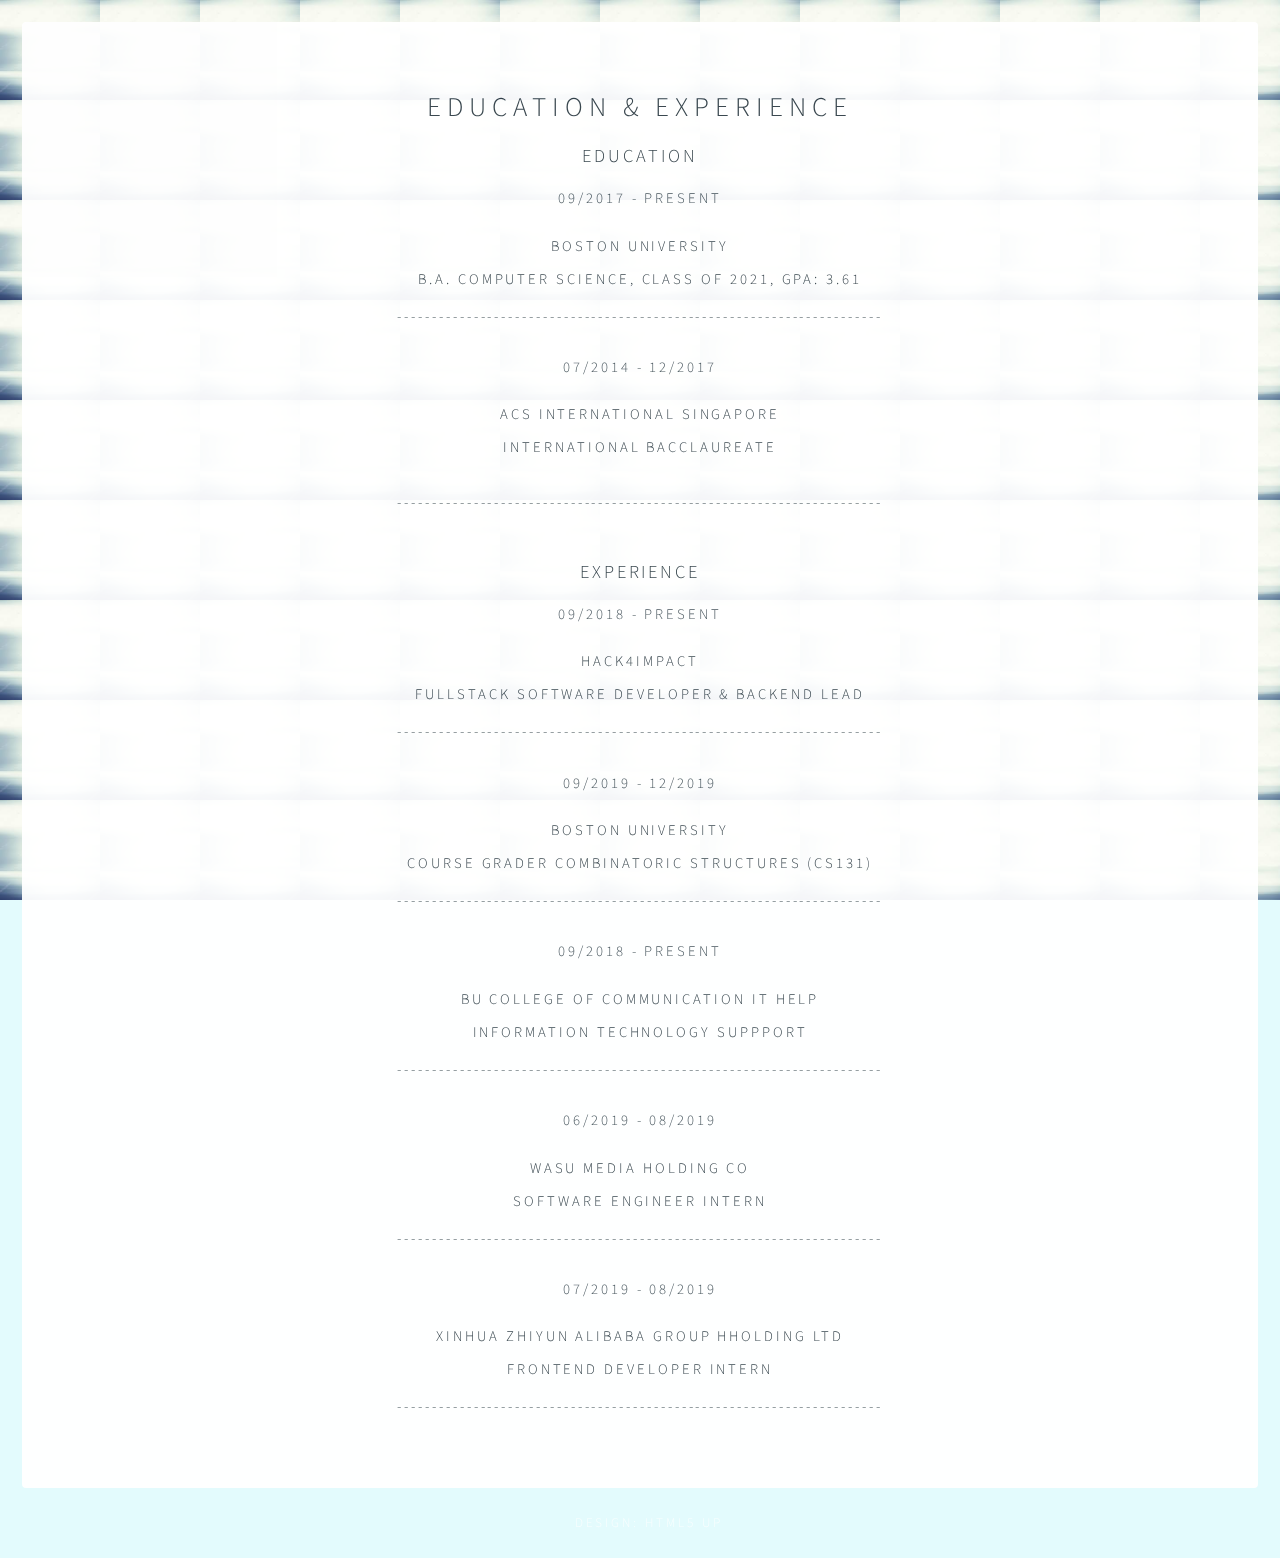
==== experience.html @ bf8a5880 "first" ====
<!DOCTYPE html>
<!--
	Identity by HTML5 UP
	html5up.net | @ajlkn
	Free for personal and commercial use under the CCA 3.0 license (html5up.net/license)
-->
<html>
  <head>
    <title>Education & Experience</title>
    <meta charset="utf-8" />
    <meta name="viewport" content="width=device-width, initial-scale=1" />

    <!-- link it with main.css-->
    <link rel="stylesheet" href="assets/css/main.css" />
    <noscript><link rel="stylesheet" href="assets/css/noscript.css"/></noscript>
  </head>
  <body class="is-preload">
    <!-- Wrapper -->
    <div id="wrapper">
      <!-- Main -->
      <section id="main">
        <header>
          <h1>Education & Experience</h1>
        </header>
        <div class="container">
          <!-- Education-->
          <div class="row">
            <h2>Education</h2>
            <div class="col-md-7">
              <p>09/2017 - Present</p>
              <h4>Boston University</h4>
              <h6>B.A. Computer Science, Class of 2021, GPA: 3.61</h6>
              <p>
                ----------------------------------------------------------------------
              </p>
              <p>07/2014 - 12/2017</p>
              <h4>ACS International Singapore</h4>
              <h6>International Bacclaureate</h6>
            </div>
          </div>

          <p class="divider">
            ----------------------------------------------------------------------
          </p>

          <!-- Experience 1 -->
          <div class="row">
            <h2>Experience</h2>
            <div class="col-md-7">
              <p>09/2018 - Present</p>
              <h4>Hack4Impact</h4>
              <h6>Fullstack Software Developer & BackEnd Lead</h6>
              <p>
                ----------------------------------------------------------------------
              </p>
              <p>09/2019 - 12/2019</p>
              <h4>Boston University</h4>
              <h6>Course Grader Combinatoric Structures (CS131)</h6>
              <p>
                ----------------------------------------------------------------------
              </p>
              <p>09/2018 - Present</p>
              <h4>BU College of Communication IT Help</h4>
              <h6>Information Technology Suppport</h6>
              <p>
                ----------------------------------------------------------------------
              </p>
              <p>06/2019 - 08/2019</p>
              <h4>Wasu Media Holding Co</h4>
              <h6>Software Engineer Intern</h6>
              <p>
                ----------------------------------------------------------------------
              </p>
              <p>07/2019 - 08/2019</p>
              <h4>Xinhua Zhiyun Alibaba Group Hholding Ltd</h4>
              <h6>FrontEnd Developer Intern</h6>
              <p>
                ----------------------------------------------------------------------
              </p>
            </div>
          </div>
        </div>
        <!--
						<hr />
						<h2>Extra Stuff!</h2>
						<form method="post" action="#">
							<div class="fields">
								<div class="field">
									<input type="text" name="name" id="name" placeholder="Name" />
								</div>
								<div class="field">
									<input type="email" name="email" id="email" placeholder="Email" />
								</div>
								<div class="field">
									<select name="department" id="department">
										<option value="">Department</option>
										<option value="sales">Sales</option>
										<option value="tech">Tech Support</option>
										<option value="null">/dev/null</option>
									</select>
								</div>
								<div class="field">
									<textarea name="message" id="message" placeholder="Message" rows="4"></textarea>
								</div>
								<div class="field">
									<input type="checkbox" id="human" name="human" /><label for="human">I'm a human</label>
								</div>
								<div class="field">
									<label>But are you a robot?</label>
									<input type="radio" id="robot_yes" name="robot" /><label for="robot_yes">Yes</label>
									<input type="radio" id="robot_no" name="robot" /><label for="robot_no">No</label>
								</div>
							</div>
							<ul class="actions special">
								<li><a href="#" class="button">Get Started</a></li>
							</ul>
						</form>
						<hr />
						--></section>

      <!-- Footer -->
      <footer id="footer">
        <ul class="copyright">
          <li>Design: <a href="http://html5up.net">HTML5 UP</a></li>
        </ul>
      </footer>
    </div>

    <!-- Scripts -->
    <script>
      if ("addEventListener" in window) {
        window.addEventListener("load", function() {
          document.body.className = document.body.className.replace(
            /\bis-preload\b/,
            ""
          );
        });
        document.body.className += navigator.userAgent.match(/(MSIE|rv:11\.0)/)
          ? " is-ie"
          : "";
      }
    </script>
    <style>
      .divider {
        line-height: 50pt;
      }
    </style>
  </body>
</html>
---- assets/css/main.css ----
@import url(fontawesome-all.min.css);
@import url("https://fonts.googleapis.com/css?family=Source+Sans+Pro:300");

/*
	Identity by HTML5 UP
	html5up.net | @ajlkn
	Free for personal and commercial use under the CCA 3.0 license (html5up.net/license)
*/

/* Icon (alt) */

html,
body,
div,
span,
applet,
object,
iframe,
h1,
h2,
h3,
h4,
h5,
h6,
p,
blockquote,
pre,
a,
abbr,
acronym,
address,
big,
cite,
code,
del,
dfn,
em,
img,
ins,
kbd,
q,
s,
samp,
small,
strike,
strong,
sub,
sup,
tt,
var,
b,
u,
i,
center,
dl,
dt,
dd,
ol,
ul,
li,
fieldset,
form,
label,
legend,
table,
caption,
tbody,
tfoot,
thead,
tr,
th,
td,
article,
aside,
canvas,
details,
embed,
figure,
figcaption,
footer,
header,
hgroup,
menu,
nav,
output,
ruby,
section,
summary,
time,
mark,
audio,
video {
  margin: 0;
  padding: 0;
  border: 0;
  font-size: 100%;
  font: inherit;
  vertical-align: baseline;
}

article,
aside,
details,
figcaption,
figure,
footer,
header,
hgroup,
menu,
nav,
section {
  display: block;
}

body {
  line-height: 1;
}

ol,
ul {
  list-style: none;
}

blockquote,
q {
  quotes: none;
}

blockquote:before,
blockquote:after,
q:before,
q:after {
  content: "";
  content: none;
}

table {
  border-collapse: collapse;
  border-spacing: 0;
}

body {
  -webkit-text-size-adjust: none;
}

mark {
  background-color: transparent;
  color: inherit;
}

input::-moz-focus-inner {
  border: 0;
  padding: 0;
}

input,
select,
textarea {
  -moz-appearance: none;
  -webkit-appearance: none;
  -ms-appearance: none;
  appearance: none;
}

/* Basic */

@media screen and (max-width: 480px) {
  html,
  body {
    min-width: 320px;
  }
}

html {
  box-sizing: border-box;
}

*,
*:before,
*:after {
  box-sizing: inherit;
}

body.is-preload *,
body.is-preload *:before,
body.is-preload *:after {
  -moz-animation: none !important;
  -webkit-animation: none !important;
  -ms-animation: none !important;
  animation: none !important;
  -moz-transition: none !important;
  -webkit-transition: none !important;
  -ms-transition: none !important;
  transition: none !important;
}

html {
  height: 100%;
}

body {
  height: 100%;
  background-color: #e3fbfd;
  background-image: url("images/overlayy.png"),
    -moz-linear-gradient(60deg, rgba(255, 165, 150, 0.5) 5%, rgba(0, 228, 255, 0.35)),
    url("../../images/overlayy.jpg");
  background-image: url("images/overlayy.png"),
    -webkit-linear-gradient(60deg, rgba(255, 165, 150, 0.5) 5%, rgba(0, 228, 255, 0.35)),
    url("../../images/overlayy.jpg");
  background-image: url("images/overlayy.png"),
    -ms-linear-gradient(60deg, rgba(255, 165, 150, 0.5) 5%, rgba(0, 228, 255, 0.35)),
    url("../../images/overlayy.jpg");
  background-image: url("images/overlayy.png"),
    linear-gradient(60deg, rgba(255, 165, 150, 0.5) 5%, rgba(0, 228, 255, 0.35)),
    url("../../images/overlayy.jpg");
  /* background-repeat: repeat, no-repeat, no-repeat; */
  background-size: 100px 100px, cover, cover;
  background-position: top left, center center, bottom center;
  background-attachment: fixed, fixed, fixed;
}

body:after {
  content: "";
  display: block;
  position: fixed;
  top: 0;
  left: 0;
  width: 100%;
  height: inherit;
  opacity: 0;
  z-index: 1;
  background-color: #ffffff;
  background-image: url("images/overlayy.png"),
    -moz-linear-gradient(60deg, rgba(255, 165, 150, 0.5) 5%, rgba(0, 228, 255, 0.35));
  background-image: url("images/overlayy.png"),
    -webkit-linear-gradient(60deg, rgba(255, 165, 150, 0.5) 5%, rgba(0, 228, 255, 0.35));
  background-image: url("images/overlayy.png"),
    -ms-linear-gradient(60deg, rgba(255, 165, 150, 0.5) 5%, rgba(0, 228, 255, 0.35));
  background-image: url("images/overlayy.png"),
    linear-gradient(60deg, rgba(255, 165, 150, 0.5) 5%, rgba(0, 228, 255, 0.35));
  /* background-repeat: repeat, no-repeat; */
  background-size: 100px 100px, cover;
  background-position: top left, center center;
  -moz-transition: opacity 1.75s ease-out;
  -webkit-transition: opacity 1.75s ease-out;
  -ms-transition: opacity 1.75s ease-out;
  transition: opacity 1.75s ease-out;
}

body.is-preload:after {
  opacity: 1;
}

/* Type */

body,
input,
select,
textarea {
  color: #414f57;
  font-family: "Source Sans Pro", Helvetica, sans-serif;
  font-size: 14pt;
  font-weight: 300;
  line-height: 2;
  letter-spacing: 0.2em;
  text-transform: uppercase;
}

@media screen and (max-width: 1680px) {
  body,
  input,
  select,
  textarea {
    font-size: 11pt;
  }
}

@media screen and (max-width: 480px) {
  body,
  input,
  select,
  textarea {
    font-size: 10pt;
    line-height: 1.75;
  }
}

a {
  -moz-transition: color 0.2s ease, border-color 0.2s ease;
  -webkit-transition: color 0.2s ease, border-color 0.2s ease;
  -ms-transition: color 0.2s ease, border-color 0.2s ease;
  transition: color 0.2s ease, border-color 0.2s ease;
  color: inherit;
  text-decoration: none;
}

a:before {
  -moz-transition: color 0.2s ease, text-shadow 0.2s ease;
  -webkit-transition: color 0.2s ease, text-shadow 0.2s ease;
  -ms-transition: color 0.2s ease, text-shadow 0.2s ease;
  transition: color 0.2s ease, text-shadow 0.2s ease;
}

a:hover {
  color: #ff7496;
}

strong,
b {
  color: #313f47;
}

em,
i {
  font-style: italic;
}

p {
  margin: 0 0 1.5em 0;
}

h1,
h2,
h3,
h4,
h5,
h6 {
  color: #313f47;
  line-height: 1.5;
  margin: 0 0 0.75em 0;
}

h1 a,
h2 a,
h3 a,
h4 a,
h5 a,
h6 a {
  color: inherit;
  text-decoration: none;
}

h1 {
  font-size: 1.85em;
  letter-spacing: 0.22em;
  margin: 0 0 0.525em 0;
}

h2 {
  font-size: 1.25em;
}

h3 {
  font-size: 1em;
}

h4 {
  font-size: 1em;
}

h5 {
  font-size: 1em;
}

h6 {
  font-size: 1em;
}

@media screen and (max-width: 480px) {
  h1 {
    font-size: 1.65em;
  }
}

sub {
  font-size: 0.8em;
  position: relative;
  top: 0.5em;
}

sup {
  font-size: 0.8em;
  position: relative;
  top: -0.5em;
}

hr {
  border: 0;
  border-bottom: solid 1px #c8cccf;
  margin: 3em 0;
}

/* Form */

form {
  margin: 0 0 1.5em 0;
}

form > :last-child {
  margin-bottom: 0;
}

form > .fields {
  display: -moz-flex;
  display: -webkit-flex;
  display: -ms-flex;
  display: flex;
  -moz-flex-wrap: wrap;
  -webkit-flex-wrap: wrap;
  -ms-flex-wrap: wrap;
  flex-wrap: wrap;
  width: calc(100% + 2.25em);
  margin: -1.125em 0 1.5em -1.125em;
}

form > .fields > .field {
  -moz-flex-grow: 0;
  -webkit-flex-grow: 0;
  -ms-flex-grow: 0;
  flex-grow: 0;
  -moz-flex-shrink: 0;
  -webkit-flex-shrink: 0;
  -ms-flex-shrink: 0;
  flex-shrink: 0;
  padding: 1.125em 0 0 1.125em;
  width: calc(100% - 1.125em);
}

form > .fields > .field.half {
  width: calc(50% - 0.5625em);
}

form > .fields > .field.third {
  width: calc(100% / 3 - 0.375em);
}

form > .fields > .field.quarter {
  width: calc(25% - 0.28125em);
}

@media screen and (max-width: 480px) {
  form > .fields {
    width: calc(100% + 2.25em);
    margin: -1.125em 0 1.5em -1.125em;
  }

  form > .fields > .field {
    padding: 1.125em 0 0 1.125em;
    width: calc(100% - 1.125em);
  }

  form > .fields > .field.half {
    width: calc(100% - 1.125em);
  }

  form > .fields > .field.third {
    width: calc(100% - 1.125em);
  }

  form > .fields > .field.quarter {
    width: calc(100% - 1.125em);
  }
}

label {
  color: #313f47;
  display: block;
  font-size: 0.9em;
  margin: 0 0 0.75em 0;
}

input[type="text"],
input[type="password"],
input[type="email"],
input[type="tel"],
select,
textarea {
  -moz-appearance: none;
  -webkit-appearance: none;
  -ms-appearance: none;
  appearance: none;
  border-radius: 4px;
  border: solid 1px #c8cccf;
  color: inherit;
  display: block;
  outline: 0;
  padding: 0 1em;
  text-decoration: none;
  width: 100%;
}

input[type="text"]:invalid,
input[type="password"]:invalid,
input[type="email"]:invalid,
input[type="tel"]:invalid,
select:invalid,
textarea:invalid {
  box-shadow: none;
}

input[type="text"]:focus,
input[type="password"]:focus,
input[type="email"]:focus,
input[type="tel"]:focus,
select:focus,
textarea:focus {
  border-color: #ff7496;
}

select {
  background-image: url("data:image/svg+xml;charset=utf8,%3Csvg xmlns='http://www.w3.org/2000/svg' width='40' height='40' preserveAspectRatio='none' viewBox='0 0 40 40'%3E%3Cpath d='M9.4,12.3l10.4,10.4l10.4-10.4c0.2-0.2,0.5-0.4,0.9-0.4c0.3,0,0.6,0.1,0.9,0.4l3.3,3.3c0.2,0.2,0.4,0.5,0.4,0.9 c0,0.4-0.1,0.6-0.4,0.9L20.7,31.9c-0.2,0.2-0.5,0.4-0.9,0.4c-0.3,0-0.6-0.1-0.9-0.4L4.3,17.3c-0.2-0.2-0.4-0.5-0.4-0.9 c0-0.4,0.1-0.6,0.4-0.9l3.3-3.3c0.2-0.2,0.5-0.4,0.9-0.4S9.1,12.1,9.4,12.3z' fill='%23c8cccf' /%3E%3C/svg%3E");
  background-size: 1.25rem;
  background-repeat: no-repeat;
  background-position: calc(100% - 1rem) center;
  height: 2.75em;
  padding-right: 2.75em;
  text-overflow: ellipsis;
}

select option {
  color: #313f47;
  background: #ffffff;
}

select:focus::-ms-value {
  background-color: transparent;
}

select::-ms-expand {
  display: none;
}

input[type="text"],
input[type="password"],
input[type="email"],
select {
  height: 2.75em;
}

textarea {
  padding: 0.75em 1em;
}

input[type="checkbox"],
input[type="radio"] {
  -moz-appearance: none;
  -webkit-appearance: none;
  -ms-appearance: none;
  appearance: none;
  display: block;
  float: left;
  margin-right: -2em;
  opacity: 0;
  width: 1em;
  z-index: -1;
}

input[type="checkbox"] + label,
input[type="radio"] + label {
  text-decoration: none;
  color: #414f57;
  cursor: pointer;
  display: inline-block;
  font-size: 1em;
  font-weight: 300;
  padding-left: 2.4em;
  padding-right: 0.75em;
  position: relative;
}

input[type="checkbox"] + label:before,
input[type="radio"] + label:before {
  -moz-osx-font-smoothing: grayscale;
  -webkit-font-smoothing: antialiased;
  display: inline-block;
  font-style: normal;
  font-variant: normal;
  text-rendering: auto;
  line-height: 1;
  text-transform: none !important;
  font-family: "Font Awesome 5 Free";
  font-weight: 900;
}

input[type="checkbox"] + label:before,
input[type="radio"] + label:before {
  border-radius: 4px;
  border: solid 1px #c8cccf;
  content: "";
  display: inline-block;
  font-size: 0.8em;
  height: 2.0625em;
  left: 0;
  line-height: 2.0625em;
  position: absolute;
  text-align: center;
  top: 0.15em;
  width: 2.0625em;
}

input[type="checkbox"]:checked + label:before,
input[type="radio"]:checked + label:before {
  color: #ff7496;
  content: "\f00c";
}

input[type="checkbox"]:focus + label:before,
input[type="radio"]:focus + label:before {
  border-color: #ff7496;
}

input[type="checkbox"] + label:before {
  border-radius: 4px;
}

input[type="radio"] + label:before {
  border-radius: 100%;
}

::-webkit-input-placeholder {
  color: #616f77 !important;
  opacity: 1;
}

:-moz-placeholder {
  color: #616f77 !important;
  opacity: 1;
}

::-moz-placeholder {
  color: #616f77 !important;
  opacity: 1;
}

:-ms-input-placeholder {
  color: #616f77 !important;
  opacity: 1;
}

/* Icon */

.icon {
  text-decoration: none;
  position: relative;
  border-bottom: none;
}

.icon:before {
  -moz-osx-font-smoothing: grayscale;
  -webkit-font-smoothing: antialiased;
  display: inline-block;
  font-style: normal;
  font-variant: normal;
  text-rendering: auto;
  line-height: 1;
  text-transform: none !important;
  font-family: "Font Awesome 5 Free";
  font-weight: 400;
}

.icon > .label {
  display: none;
}

.icon:before {
  line-height: inherit;
}

.icon.solid:before {
  font-weight: 900;
}

.icon.brands:before {
  font-family: "Font Awesome 5 Brands";
}

/* List */

ol {
  list-style: decimal;
  margin: 0 0 1.5em 0;
  padding-left: 1.25em;
}

ol li {
  padding-left: 0.25em;
}

ul {
  list-style: disc;
  margin: 0 0 1.5em 0;
  padding-left: 1em;
}

ul li {
  padding-left: 0.5em;
}

ul.alt {
  list-style: none;
  padding-left: 0;
}

ul.alt li {
  border-top: solid 1px #c8cccf;
  padding: 0.5em 0;
}

ul.alt li:first-child {
  border-top: 0;
  padding-top: 0;
}

dl {
  margin: 0 0 1.5em 0;
}

dl dt {
  display: block;
  margin: 0 0 0.75em 0;
}

dl dd {
  margin-left: 1.5em;
}

/* Actions */

ul.actions {
  display: -moz-flex;
  display: -webkit-flex;
  display: -ms-flex;
  display: flex;
  cursor: default;
  list-style: none;
  margin-left: -0.75em;
  padding-left: 0;
}

ul.actions li {
  padding: 0 0 0 0.75em;
  vertical-align: middle;
}

ul.actions.special {
  -moz-justify-content: center;
  -webkit-justify-content: center;
  -ms-justify-content: center;
  justify-content: center;
  width: 100%;
  margin-left: 0;
}

ul.actions.special li:first-child {
  padding-left: 0;
}

ul.actions.stacked {
  -moz-flex-direction: column;
  -webkit-flex-direction: column;
  -ms-flex-direction: column;
  flex-direction: column;
  margin-left: 0;
}

ul.actions.stacked li {
  padding: 0.975em 0 0 0;
}

ul.actions.stacked li:first-child {
  padding-top: 0;
}

ul.actions.fit {
  width: calc(100% + 0.75em);
}

ul.actions.fit li {
  -moz-flex-grow: 1;
  -webkit-flex-grow: 1;
  -ms-flex-grow: 1;
  flex-grow: 1;
  -moz-flex-shrink: 1;
  -webkit-flex-shrink: 1;
  -ms-flex-shrink: 1;
  flex-shrink: 1;
  width: 100%;
}

ul.actions.fit li > * {
  width: 100%;
}

ul.actions.fit.stacked {
  width: 100%;
}

@media screen and (max-width: 480px) {
  ul.actions:not(.fixed) {
    -moz-flex-direction: column;
    -webkit-flex-direction: column;
    -ms-flex-direction: column;
    flex-direction: column;
    margin-left: 0;
    width: 100% !important;
  }

  ul.actions:not(.fixed) li {
    -moz-flex-grow: 1;
    -webkit-flex-grow: 1;
    -ms-flex-grow: 1;
    flex-grow: 1;
    -moz-flex-shrink: 1;
    -webkit-flex-shrink: 1;
    -ms-flex-shrink: 1;
    flex-shrink: 1;
    padding: 0.75em 0 0 0;
    text-align: center;
    width: 100%;
  }

  ul.actions:not(.fixed) li > * {
    width: 100%;
  }

  ul.actions:not(.fixed) li:first-child {
    padding-top: 0;
  }

  ul.actions:not(.fixed) li input[type="submit"],
  ul.actions:not(.fixed) li input[type="reset"],
  ul.actions:not(.fixed) li input[type="button"],
  ul.actions:not(.fixed) li button,
  ul.actions:not(.fixed) li .button {
    width: 100%;
  }

  ul.actions:not(.fixed) li input[type="submit"].icon:before,
  ul.actions:not(.fixed) li input[type="reset"].icon:before,
  ul.actions:not(.fixed) li input[type="button"].icon:before,
  ul.actions:not(.fixed) li button.icon:before,
  ul.actions:not(.fixed) li .button.icon:before {
    margin-left: -0.5rem;
  }
}

/* Icons */

ul.icons {
  cursor: default;
  list-style: none;
  padding-left: 0;
  margin-top: -0.675em;
}

ul.icons li {
  display: inline-block;
  padding: 0.675em 0.5em;
}

ul.icons li a {
  text-decoration: none;
  position: relative;
  display: block;
  width: 3.75em;
  height: 3.75em;
  border-radius: 100%;
  border: solid 1px #c8cccf;
  line-height: 3.75em;
  overflow: hidden;
  text-align: center;
  text-indent: 3.75em;
  white-space: nowrap;
}

ul.icons li a:before {
  -moz-osx-font-smoothing: grayscale;
  -webkit-font-smoothing: antialiased;
  display: inline-block;
  font-style: normal;
  font-variant: normal;
  text-rendering: auto;
  line-height: 1;
  text-transform: none !important;
  font-family: "Font Awesome 5 Free";
  font-weight: 400;
}

ul.icons li a:before {
  color: #ffffff;
  text-shadow: 1.25px 0px 0px #c8cccf, -1.25px 0px 0px #c8cccf,
    0px 1.25px 0px #c8cccf, 0px -1.25px 0px #c8cccf;
}

ul.icons li a:hover:before {
  text-shadow: 1.25px 0px 0px #ff7496, -1.25px 0px 0px #ff7496,
    0px 1.25px 0px #ff7496, 0px -1.25px 0px #ff7496;
}

ul.icons li a:before {
  position: absolute;
  top: 0;
  left: 0;
  width: inherit;
  height: inherit;
  font-size: 1.85rem;
  line-height: inherit;
  text-align: center;
  text-indent: 0;
}

ul.icons li a:hover {
  border-color: #ff7496;
}

@media screen and (max-width: 480px) {
  ul.icons li a:before {
    font-size: 1.5rem;
  }
}

/* Button */

input[type="submit"],
input[type="reset"],
input[type="button"],
button,
.button {
  -moz-appearance: none;
  -webkit-appearance: none;
  -ms-appearance: none;
  appearance: none;
  -moz-transition: background-color 0.2s ease-in-out,
    border-color 0.2s ease-in-out, color 0.2s ease-in-out;
  -webkit-transition: background-color 0.2s ease-in-out,
    border-color 0.2s ease-in-out, color 0.2s ease-in-out;
  -ms-transition: background-color 0.2s ease-in-out,
    border-color 0.2s ease-in-out, color 0.2s ease-in-out;
  transition: background-color 0.2s ease-in-out, border-color 0.2s ease-in-out,
    color 0.2s ease-in-out;
  display: inline-block;
  height: 2.75em;
  line-height: 2.75em;
  padding: 0 1.5em;
  background-color: transparent;
  border-radius: 4px;
  border: solid 1px #c8cccf;
  color: #414f57 !important;
  cursor: pointer;
  text-align: center;
  text-decoration: none;
  white-space: nowrap;
}

input[type="submit"]:hover,
input[type="reset"]:hover,
input[type="button"]:hover,
button:hover,
.button:hover {
  border-color: #ff7496;
  color: #ff7496 !important;
}

input[type="submit"].icon,
input[type="reset"].icon,
input[type="button"].icon,
button.icon,
.button.icon {
  padding-left: 1.35em;
}

input[type="submit"].icon:before,
input[type="reset"].icon:before,
input[type="button"].icon:before,
button.icon:before,
.button.icon:before {
  margin-right: 0.5em;
}

input[type="submit"].fit,
input[type="reset"].fit,
input[type="button"].fit,
button.fit,
.button.fit {
  width: 100%;
}

input[type="submit"].small,
input[type="reset"].small,
input[type="button"].small,
button.small,
.button.small {
  font-size: 0.8em;
}

input[type="submit"].large,
input[type="reset"].large,
input[type="button"].large,
button.large,
.button.large {
  font-size: 1.35em;
}

input[type="submit"].disabled,
input[type="submit"]:disabled,
input[type="reset"].disabled,
input[type="reset"]:disabled,
input[type="button"].disabled,
input[type="button"]:disabled,
button.disabled,
button:disabled,
.button.disabled,
.button:disabled {
  pointer-events: none;
  opacity: 0.5;
}

/* Main */

#main {
  -moz-transform-origin: 50% 50%;
  -webkit-transform-origin: 50% 50%;
  -ms-transform-origin: 50% 50%;
  transform-origin: 50% 50%;
  -moz-transform: rotateX(0deg);
  -webkit-transform: rotateX(0deg);
  -ms-transform: rotateX(0deg);
  transform: rotateX(0deg);
  -moz-transition: opacity 1s ease, -moz-transform 1s ease;
  -webkit-transition: opacity 1s ease, -webkit-transform 1s ease;
  -ms-transition: opacity 1s ease, -ms-transform 1s ease;
  transition: opacity 1s ease, transform 1s ease;
  padding: 4.5em 3em 3em 3em;
  background: #ffffff;
  border-radius: 4px;
  cursor: default;
  max-width: 100%;
  opacity: 0.95;
  position: relative;
  text-align: center;
  width: 100em;
}

#main .avatar {
  position: relative;
  display: block;
  margin-bottom: 1.5em;
}

#main .avatar img {
  display: block;
  margin: 0 auto;
  border-radius: 100%;
  box-shadow: 0 0 0 1.5em #ffffff;
}

#main .avatar:before {
  content: "";
  display: block;
  position: absolute;
  top: 50%;
  left: -3em;
  width: calc(100% + 6em);
  height: 1px;
  z-index: -1;
  background: #c8cccf;
}

@media screen and (max-width: 480px) {
  #main {
    padding: 4em 2em 2.5em 2em;
    width: 50%;
  }

  #main .avatar:before {
    left: -2em;
    width: calc(100% + 4em);
  }
}

body.is-preload #main {
  -moz-transform: rotateX(15deg);
  -webkit-transform: rotateX(15deg);
  -ms-transform: rotateX(15deg);
  transform: rotateX(15deg);
  opacity: 0;
}

/* Footer */

#footer {
  -moz-align-self: -moz-flex-end;
  -webkit-align-self: -webkit-flex-end;
  -ms-align-self: -ms-flex-end;
  align-self: flex-end;
  width: 100%;
  padding: 1.5em 0 0 0;
  color: rgba(255, 255, 255, 0.75);
  cursor: default;
  text-align: center;
}

#footer .copyright {
  margin: 0;
  padding: 0;
  font-size: 0.9em;
  list-style: none;
}

#footer .copyright li {
  display: inline-block;
  margin: 0 0 0 0.45em;
  padding: 0 0 0 0.85em;
  border-left: solid 1px rgba(255, 255, 255, 0.5);
  line-height: 1;
}

#footer .copyright li:first-child {
  border-left: 0;
}

/* Wrapper */

#wrapper {
  display: -moz-flex;
  display: -webkit-flex;
  display: -ms-flex;
  display: flex;
  -moz-align-items: center;
  -webkit-align-items: center;
  -ms-align-items: center;
  align-items: center;
  -moz-justify-content: space-between;
  -webkit-justify-content: space-between;
  -ms-justify-content: space-between;
  justify-content: space-between;
  -moz-flex-direction: column;
  -webkit-flex-direction: column;
  -ms-flex-direction: column;
  flex-direction: column;
  -moz-perspective: 1000px;
  -webkit-perspective: 1000px;
  -ms-perspective: 1000px;
  perspective: 1000px;
  position: relative;
  min-height: 100%;
  padding: 1.5em;
  z-index: 2;
}

#wrapper > * {
  z-index: 1;
}

#wrapper:before {
  content: "";
  display: block;
}

@media screen and (max-width: 360px) {
  #wrapper {
    padding: 0.75em;
  }
}

body.is-ie #wrapper {
  height: 100%;
}
---- assets/css/noscript.css ----
/*
	Identity by HTML5 UP
	html5up.net | @ajlkn
	Free for personal and commercial use under the CCA 3.0 license (html5up.net/license)
*/

/* Basic */

	body:after {
		display: none;
	}

/* Main */

	#main {
		-moz-transform: none !important;
		-webkit-transform: none !important;
		-ms-transform: none !important;
		transform: none !important;
		opacity: 1 !important;
	}
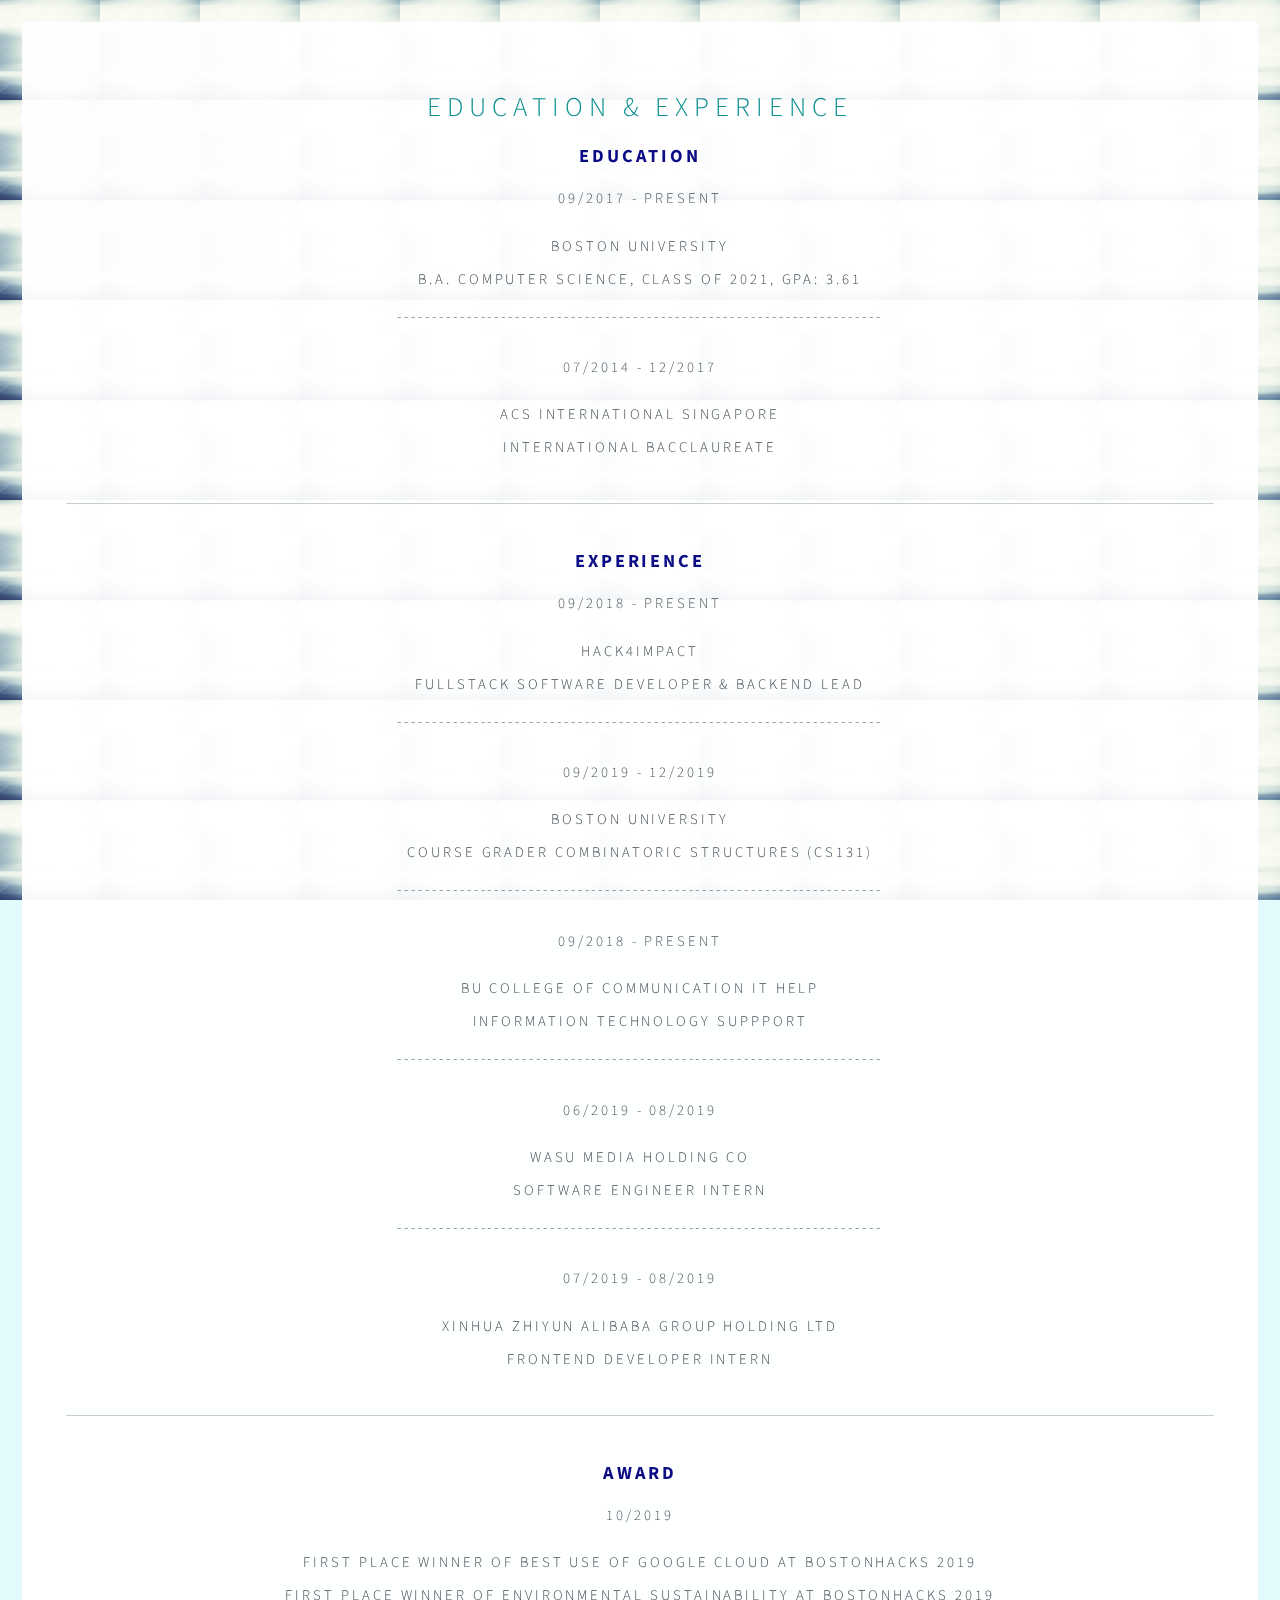
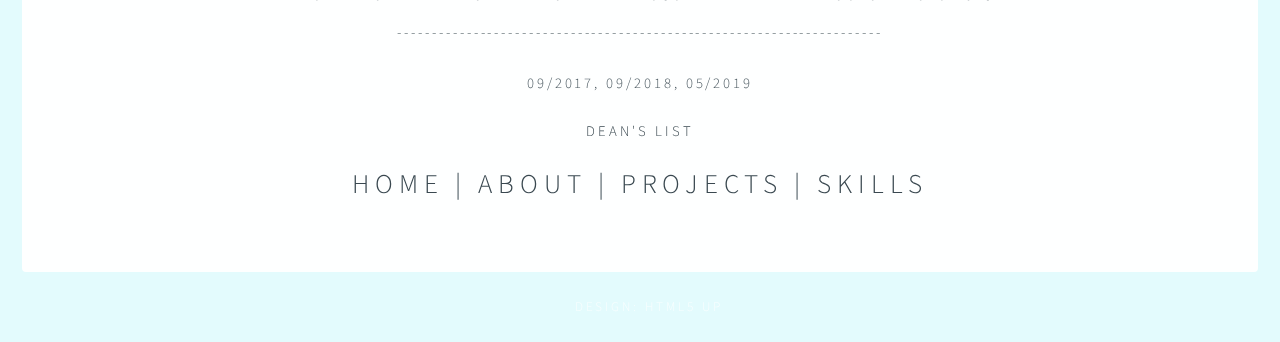
==== commit da9018e6: "updates" ====
--- a/experience.html
+++ b/experience.html
@@ -6,7 +6,7 @@
 -->
 <html>
   <head>
-    <title>Education & Experience</title>
+    <title >Education & Experience</title>
     <meta charset="utf-8" />
     <meta name="viewport" content="width=device-width, initial-scale=1" />
 
@@ -20,12 +20,12 @@
       <!-- Main -->
       <section id="main">
         <header>
-          <h1>Education & Experience</h1>
+          <h1 class = "title">Education & Experience</h1>
         </header>
         <div class="container">
           <!-- Education-->
           <div class="row">
-            <h2>Education</h2>
+            <h2 class = "edu">Education</h2>
             <div class="col-md-7">
               <p>09/2017 - Present</p>
               <h4>Boston University</h4>
@@ -39,13 +39,11 @@
             </div>
           </div>
 
-          <p class="divider">
-            ----------------------------------------------------------------------
-          </p>
+        <hr>
 
           <!-- Experience 1 -->
           <div class="row">
-            <h2>Experience</h2>
+            <h2 class = "exp">Experience</h2>
             <div class="col-md-7">
               <p>09/2018 - Present</p>
               <h4>Hack4Impact</h4>
@@ -72,13 +70,45 @@
                 ----------------------------------------------------------------------
               </p>
               <p>07/2019 - 08/2019</p>
-              <h4>Xinhua Zhiyun Alibaba Group Hholding Ltd</h4>
+              <h4>Xinhua Zhiyun Alibaba Group Holding Ltd</h4>
               <h6>FrontEnd Developer Intern</h6>
+            </div>
+          </div>
+       
+          <hr>
+          <!-- Awards -->
+          <div class="row">
+            <h2 class = "award">Award</h2>
+            <div class="col-md-7">
+              <p>10/2019</p>
+              <h4>
+                First Place Winner of Best Use of Google Cloud at BostonHacks
+                2019
+              </h4>
+              <h4>
+                First Place Winner of Environmental Sustainability at
+                BostonHacks 2019
+              </h4>
               <p>
                 ----------------------------------------------------------------------
               </p>
+              <p>
+                09/2017, 09/2018, 05/2019
+              </p>
+              <h4> Dean's List</h4>
             </div>
           </div>
+          <p>
+            <h1>
+              <a href="index.html">Home</a> |
+              <a href="about.html"> About</a> |
+              <a href="projects.html"> Projects</a> | 
+              <a href="skills.html"> Skills</a>
+    
+            </h1>
+          
+          </p>
+
         </div>
         <!--
 						<hr />
@@ -144,6 +174,21 @@
       .divider {
         line-height: 50pt;
       }
+      .edu {
+        font-weight: bold;
+        color: navy;
+      }
+      .exp{
+        font-weight: bold;
+        color: navy;
+      }
+      .award{
+        font-weight : bold;
+        color: navy;
+      }
+      .title{
+        color: darkcyan;
+      }
     </style>
   </body>
 </html>
--- a/assets/css/main.css
+++ b/assets/css/main.css
@@ -1069,7 +1069,7 @@
 @media screen and (max-width: 480px) {
   #main {
     padding: 4em 2em 2.5em 2em;
-    width: 50%;
+    width: 100%;
   }
 
   #main .avatar:before {
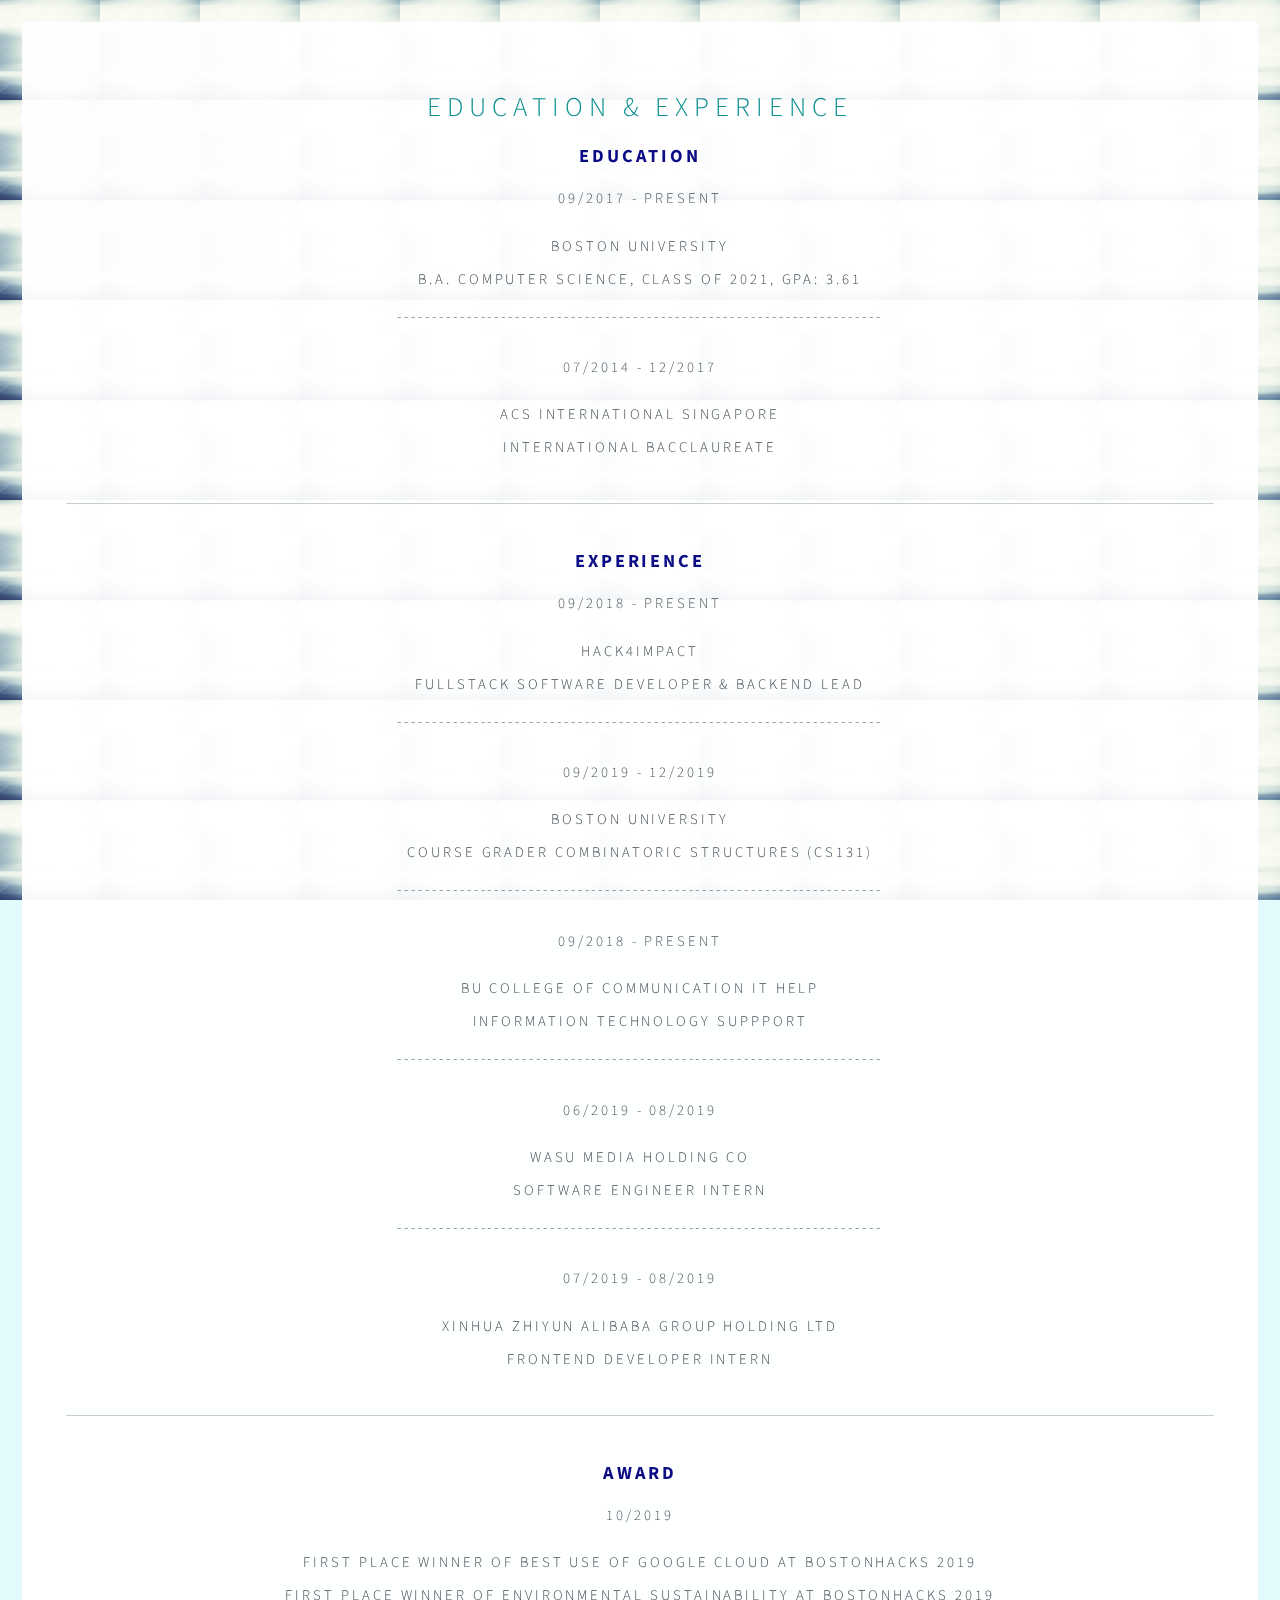
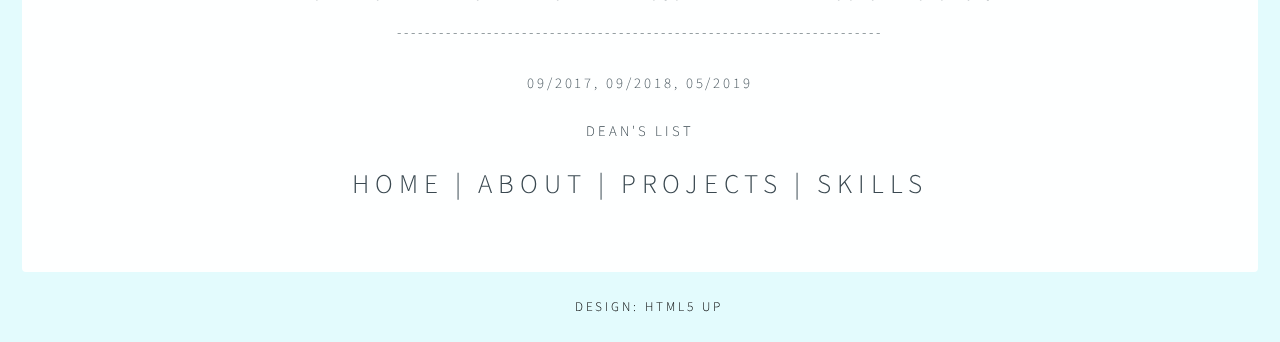
==== commit cc6d81ef: "footer" ====
--- a/experience.html
+++ b/experience.html
@@ -189,6 +189,9 @@
       .title{
         color: darkcyan;
       }
+      .copyright{
+        color: black
+      }
     </style>
   </body>
 </html>
